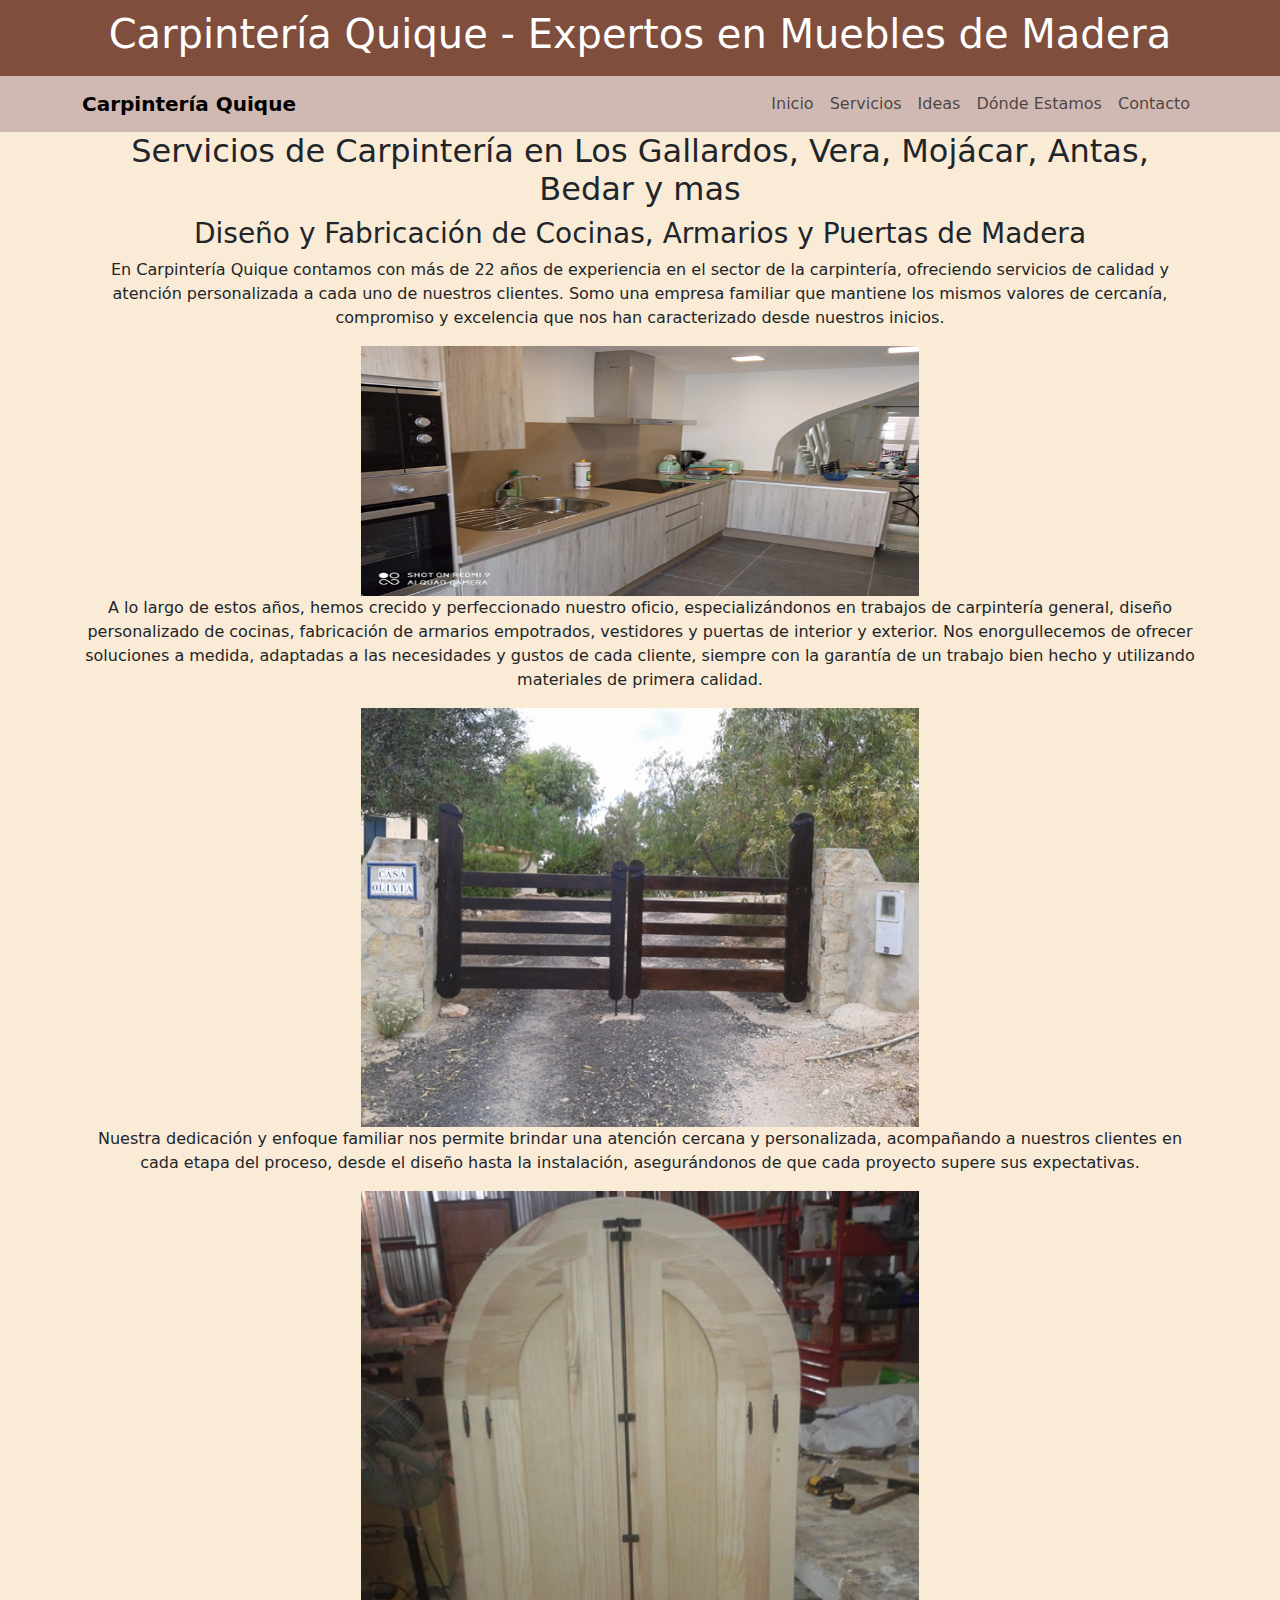
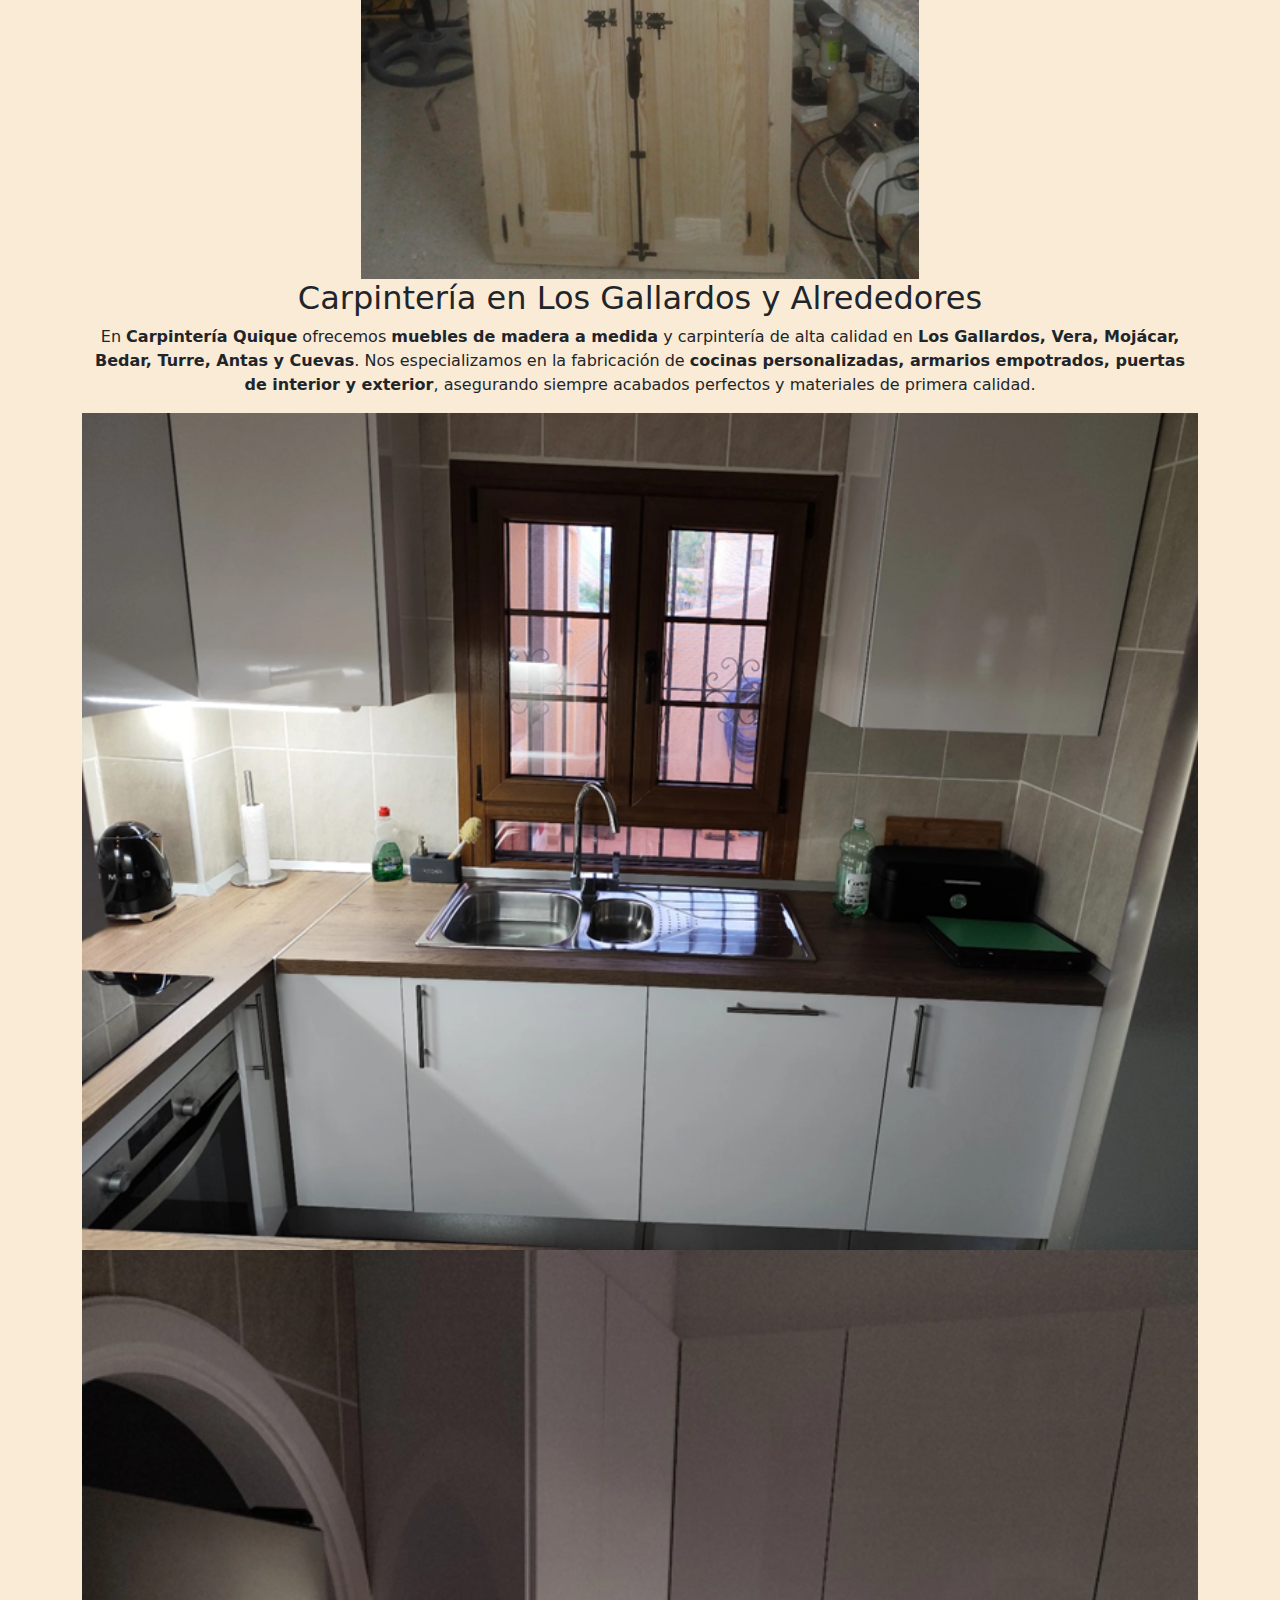
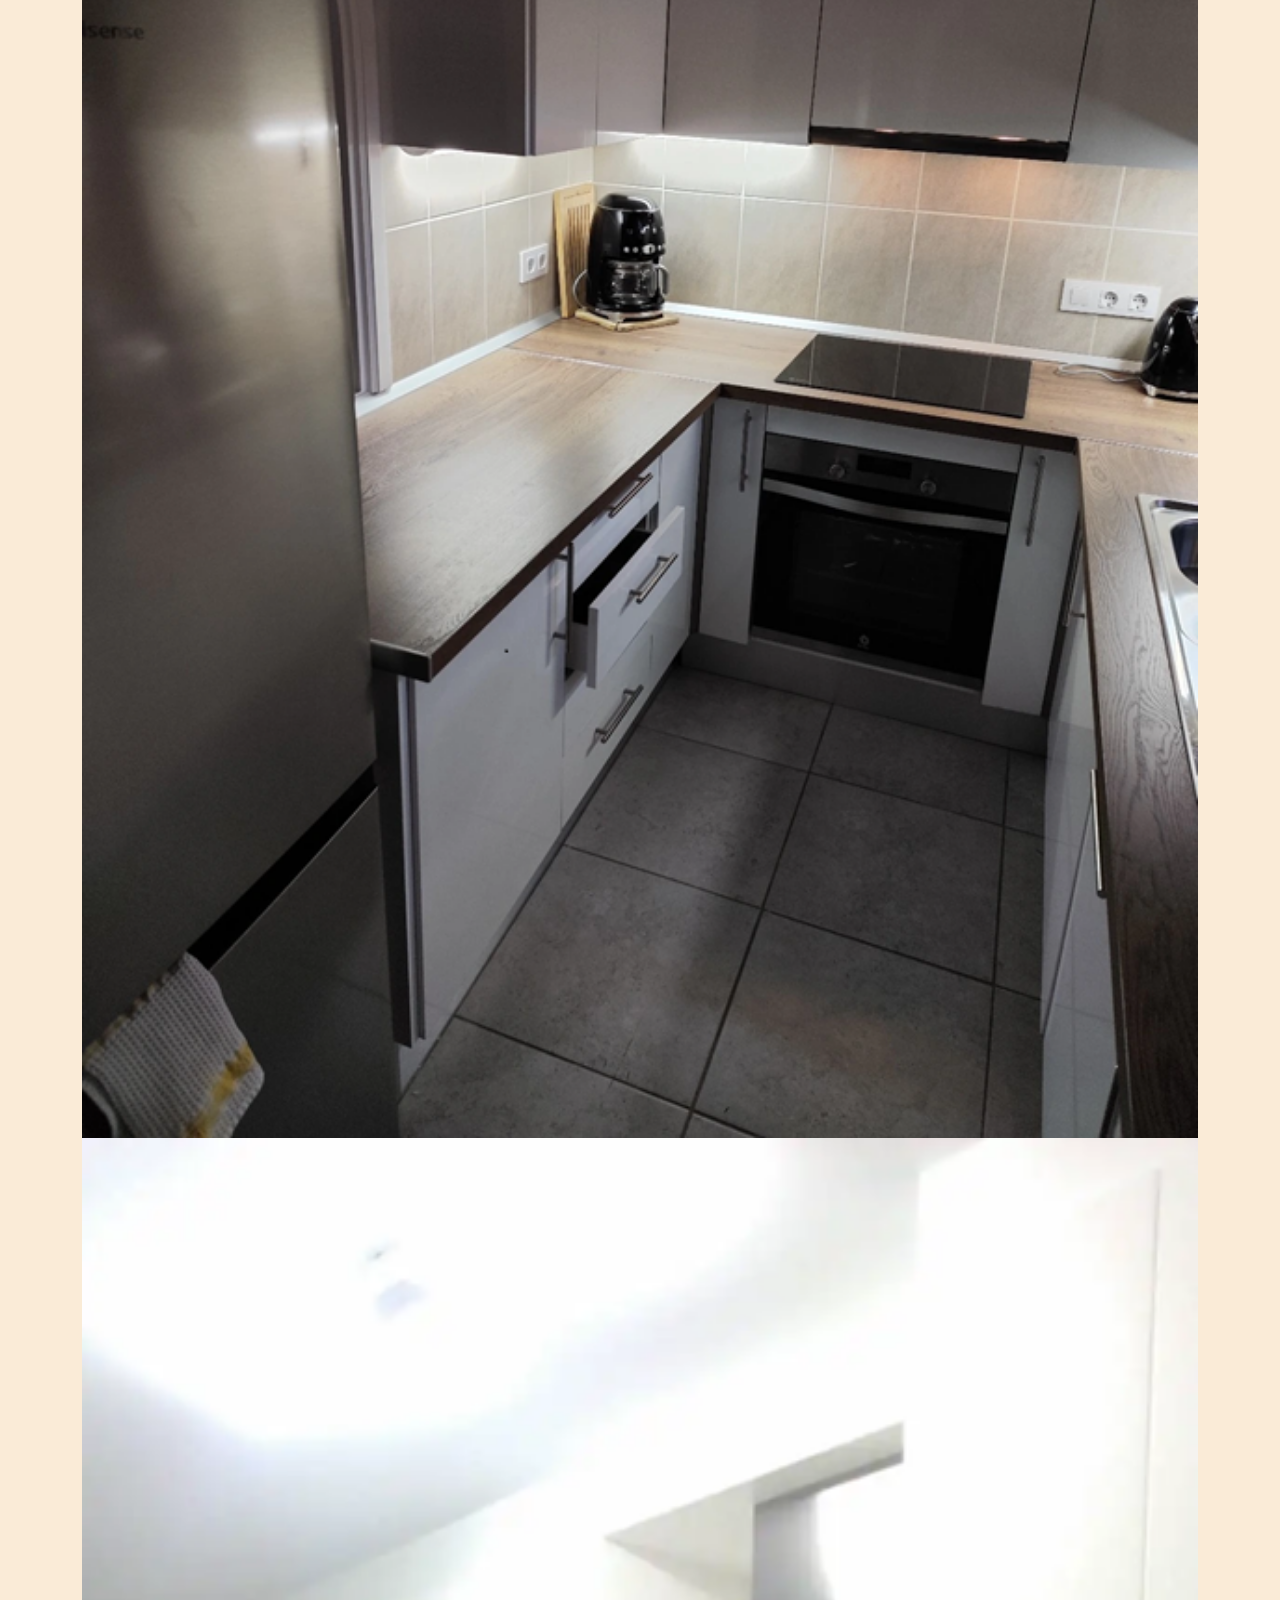
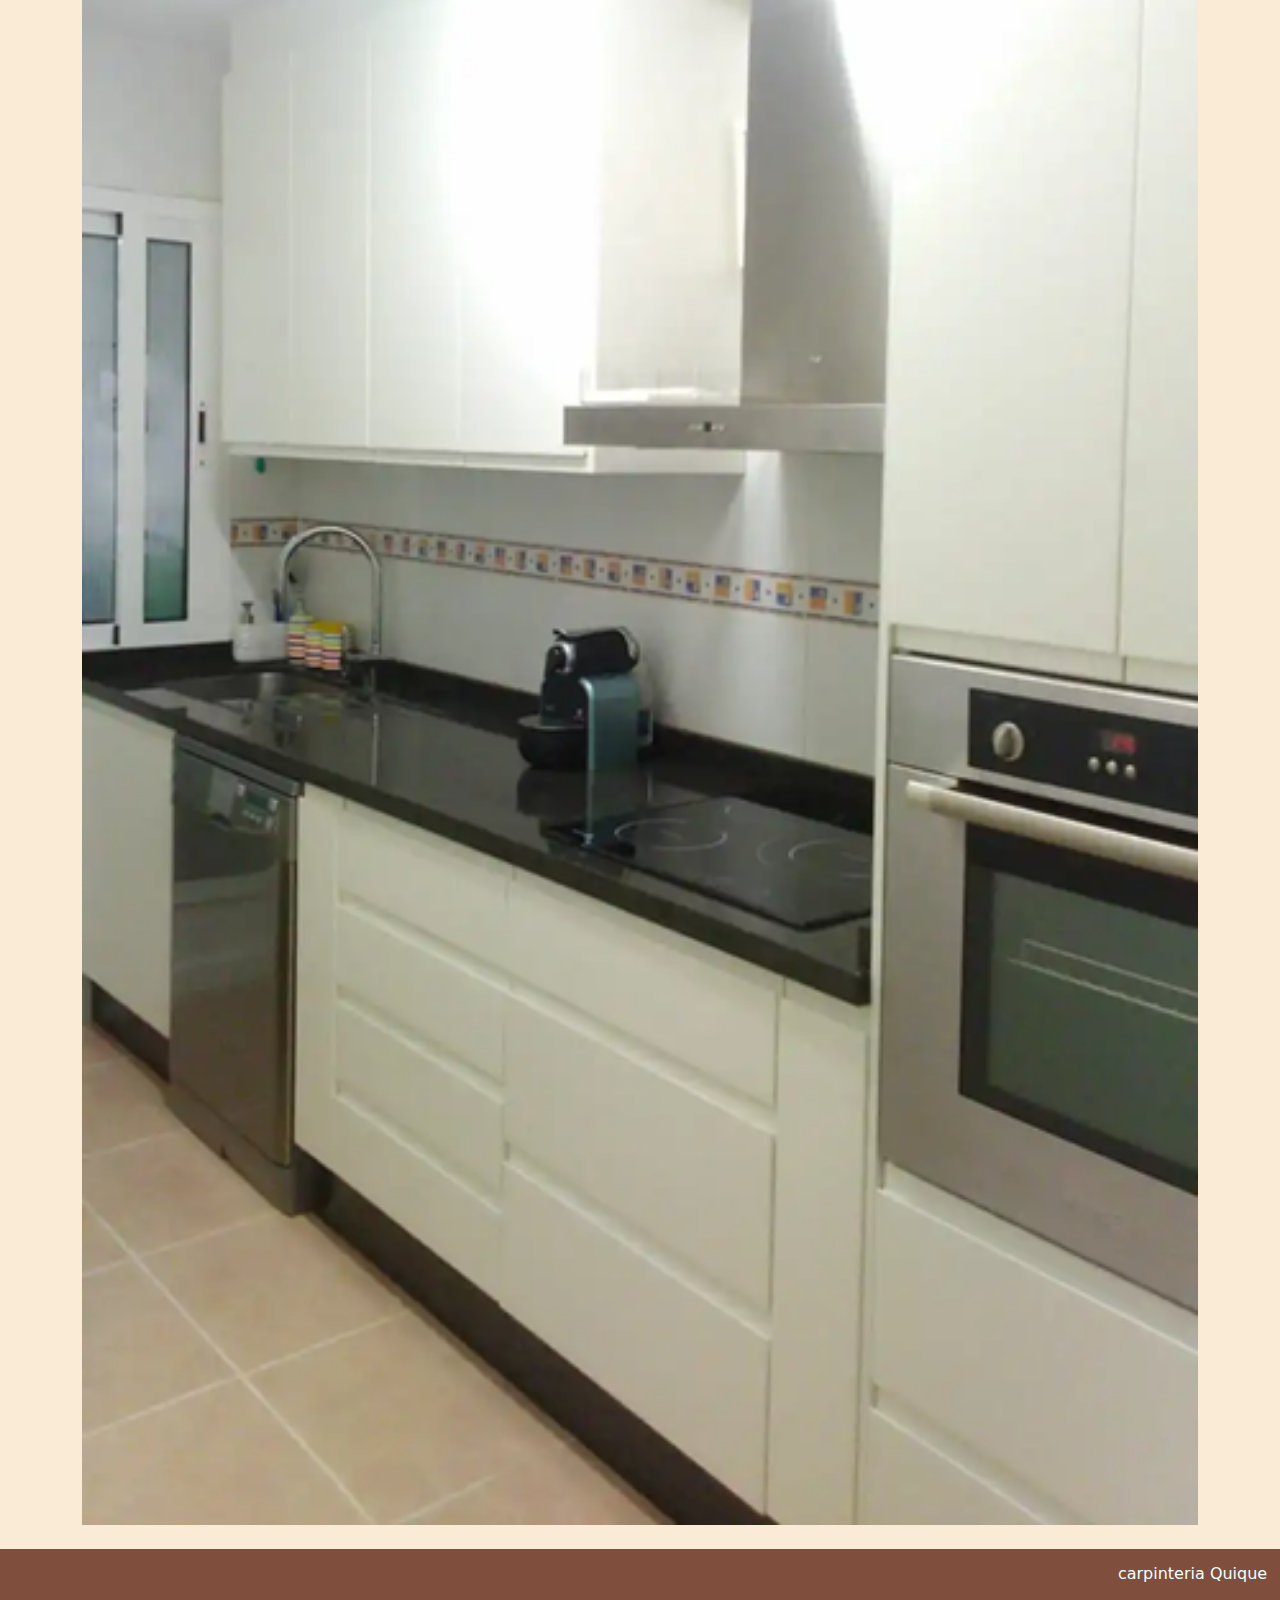
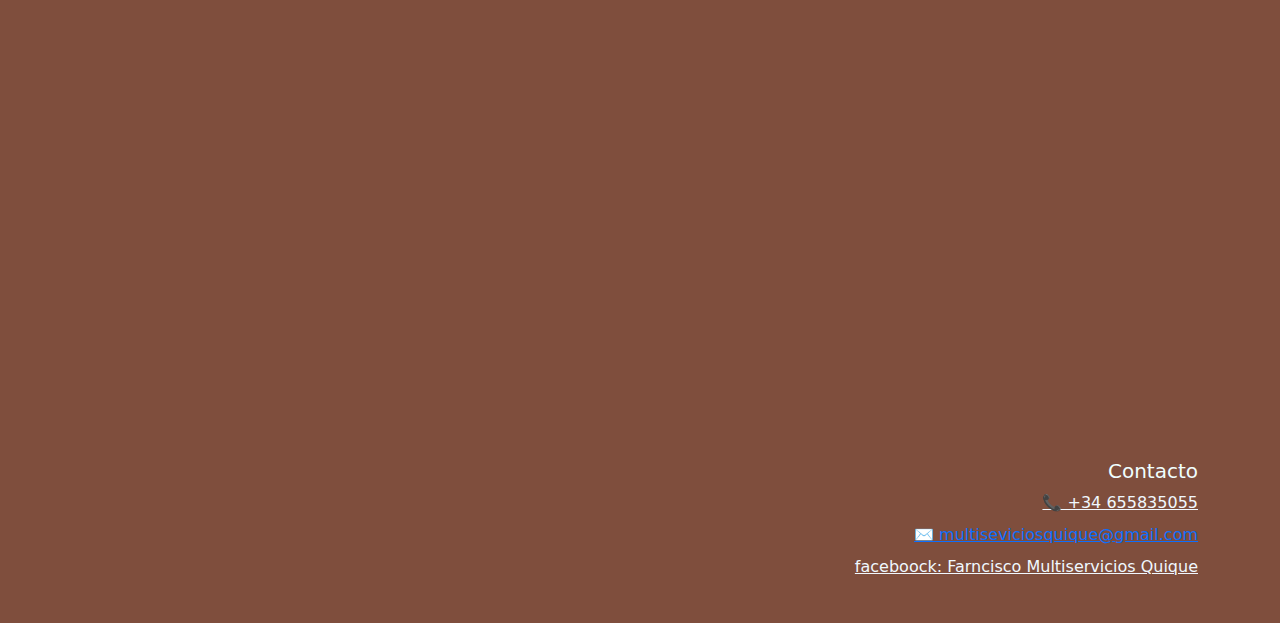
==== index.html @ 942ce50c "Update index.html" ====
<!DOCTYPE html>
<html lang="es">
<head>
    <meta charset="UTF-8">
    <meta name="google-site-verification" content="UurM0xWc4s1jxPUXM7KZF3rPHzrtkD4ZiEEPslAtEtY" />
    <meta name="description" content="Carpintería Quique - Especialistas en muebles de madera a medida">
    <meta name="keywords" content="carpintería, muebles a medida, madera, carpinteros, almeria, Los Gallardos, Mojacar, Turre, Vera, Bedar">
    <meta name="robots" content="index, follow">

    <title>carpinteria quique</title>
    <link href="https://cdn.jsdelivr.net/npm/bootstrap@5.3.3/dist/css/bootstrap.min.css" rel="stylesheet" integrity="sha384-QWTKZyjpPEjISv5WaRU9OFeRpok6YctnYmDr5pNlyT2bRjXh0JMhjY6hW+ALEwIH" crossorigin="anonymous">
    <link rel="stylesheet" href="stilos.css" type="text/css">


    <!--JSON-LD en el <head> para mejorar el SEO loca-->
    <script type="application/ld+json">
{
  "@context": "https://schema.org",
  "@type": "LocalBusiness",
  "name": "Carpintería Quique",
  "image": "https://tusitio.com/logo.jpg",
  "address": {
    "@type": "PostalAddress",
    "streetAddress": "Calle Principal 123",
    "addressLocality": "Los Gallardos",
    "addressRegion": "Almería",
    "postalCode": "04280",
    "addressCountry": "ES"
  },
  "telephone": "+34 655835055",
  "email": "multiseviciosquique@gmail.com",
  "url": "https://tusitio.com",
  "openingHours": "Mo-Fr 09:00-18:00"
}
</script>

    
</head>
<body>
<div class="titulo">

    <h1 class="col-12">Carpintería Quique - Expertos en Muebles de Madera</h1>

</div>
<nav class="navbar navbar-expand-lg marron_claro sticky-top">
    <div class="container">
        <a class="navbar-brand" href="#"><strong>Carpintería Quique</strong></a>
        <!-- Botón de navegación para pantallas pequeñas -->
        <button class="navbar-toggler" type="button" data-bs-toggle="collapse" data-bs-target="#menuNavegacion" aria-controls="menuNavegacion" aria-expanded="false" aria-label="Toggle navigation">
            <span class="navbar-toggler-icon"></span>
        </button>
        <!-- Menú colapsable -->
        <div class="collapse navbar-collapse" id="menuNavegacion">
            <ul class="navbar-nav ms-auto justify-content-end">
                <li class="nav-item">
                    <a class="nav-link" href="./index.html">Inicio</a>
                </li>
                <li class="nav-item">
                    <a class="nav-link" href="./servicios.html">Servicios</a>
                </li>
                <li class="nav-item">
                    <a class="nav-link" href="./fotos.html">Ideas</a>
                </li>
                <li class="nav-item">
                    <a class="nav-link" href="#ubicacion">Dónde Estamos</a>
                </li>
                <li class="nav-item">
                    <a class="nav-link" href="#contacto">Contacto</a>
                </li>
            </ul>
        </div>
    </div>
</nav>


<div class="container">
    <div class="row">
        <div class="sobre_nostros col-12">
            <h2>
                Servicios de Carpintería en Los Gallardos, Vera, Mojácar, Antas, Bedar y mas
            </h2>
            <h3>
                Diseño y Fabricación de Cocinas, Armarios y Puertas de Madera
            </h3>
            <p>En Carpintería Quique contamos con más de 22 años de experiencia en el sector de la carpintería, ofreciendo servicios de calidad y atención personalizada a cada uno de nuestros clientes. Somo  una empresa familiar que mantiene los mismos valores de cercanía, compromiso y excelencia que nos han caracterizado desde nuestros inicios.</p>
            
            <img height="250px" src="./fotos/1.webp" alt="Cocina de madera hecha por Carpintería Quique en Los Gallardos" class="col-12 col-md-6">
            
            <p>A lo largo de estos años, hemos crecido y perfeccionado nuestro oficio, especializándonos en trabajos de carpintería general, diseño personalizado de cocinas, fabricación de armarios empotrados, vestidores y puertas de interior y exterior. Nos enorgullecemos de ofrecer soluciones a medida, adaptadas a las necesidades y gustos de cada cliente, siempre con la garantía de un trabajo bien hecho y utilizando materiales de primera calidad.</p>
            
            <img src="./fotos/4.webp" alt="Porton de madera para una valla hecha por Carpintería Quique en Turre" class="col-12 col-md-6">
            
            <p>Nuestra dedicación y enfoque familiar nos permite brindar una atención cercana y personalizada, acompañando a nuestros clientes en cada etapa del proceso, desde el diseño hasta la instalación, asegurándonos de que cada proyecto supere sus expectativas.</p>
            
            <img width="250"  src="./fotos/3.webp" alt="Pueta de madera hecha por Carpintería Quique en Vera" class="col-12 col-md-6">
            <section>
                <h2>Carpintería en Los Gallardos y Alrededores</h2>
                <p>En <strong>Carpintería Quique</strong> ofrecemos <strong>muebles de madera a medida</strong> y carpintería de alta calidad en <strong>Los Gallardos, Vera, Mojácar, Bedar, Turre, Antas y Cuevas</strong>. Nos especializamos en la fabricación de <strong>cocinas personalizadas, armarios empotrados, puertas de interior y exterior</strong>, asegurando siempre acabados perfectos y materiales de primera calidad.</p>
            </section>
             <img width="250px" src="./fotos/7.webp" alt="Cocina de madera hecha por Carpintería Quique en Antas" class="col-12 col-md-12">
             <img width="250px" src="./fotos/9.webp" alt="Cocina de madera hecha por Carpintería Quique en Bedar" class="col-12 col-md-12">
             <img width="250px" src="./fotos/10.webp" alt="Cocina de madera hecha por Carpintería Quique en Cuevas del Almanzora" class="col-12 col-md-12">
            
            

        </div>   
    </div>
    </div> 
    <br>
    
    
<div class="pie">

    <footer>carpinteria Quique
    <iframe class="col-12" src="https://www.google.com/maps/embed?pb=!1m18!1m12!1m3!1d1629683.0683241542!2d-4.723892117430615!3d37.08190843440937!2m3!1f0!2f0!3f0!3m2!1i1024!2i768!4f13.1!3m3!1m2!1s0xd7ad10ef3182f55%3A0xcff39e692a63ae13!2sCARPINTERIA%20DE%20MADERA%20QUIQUE!5e0!3m2!1ses!2ses!4v1738602926139!5m2!1ses!2ses" width="600" height="450" style="border:0;" allowfullscreen="" loading="lazy" referrerpolicy="no-referrer-when-downgrade" id="ubicacion" ></iframe>

    <footer class="container py-3">
        <div class="row">
            <div class="col-12">
                <h5>Contacto</h5>
                <ul class="list-unstyled">
                    <li>
                        <a href="https://wa.me/34612345678" class="blanco">
                            📞 +34 655835055
                        </a>
                    </li>
                    <li class="mt-2">
                        <a href="multiseviciosquique@gmail.com class="blanco" id="Contacto">
                            ✉️ multiseviciosquique@gmail.com
                        </a>
                    </li>
                    <li class="mt-2">
                        <a href="https://www.facebook.com/share/18QzBYqPSY/" class="blanco" id="Contacto">
                            faceboock: Farncisco Multiservicios Quique
                        </a>
                    </li>
                </ul>
            </div>
        </div>
    </footer>
</footer>
   

</div>
    


    <script src="https://cdnjs.cloudflare.com/ajax/libs/bootstrap/5.3.2/js/bootstrap.bundle.min.js"></script>
</body>
</html>
---- stilos.css ----
.titulo{
    text-align: center;
    color: white;
    background-color: #7f4e3d;
    padding: 10px;
}

.menu{
    list-style: none;
    overflow: hidden;
    background-color: rgb(43, 42, 42);

}
.men-link {
    padding: 0.5rem 1rem ;
    color: #7f4e3d ;
}


.sobre_nostros{
    text-align: center;
    align-items: center;
}

.marron_claro{
    background-color: #cfb9b2;
}
body{
    background-color: #faebd7;
}
.pie{

    width: 100%;
    left: 0;
    bottom: 3;
    background-color: #7f4e3d;
    height: 5%;
    text-align: right;
    color:azure;
    padding: 1%;
}
.ubicacion{
    padding: 2px;
}
.blanco{
    color: aliceblue;
}
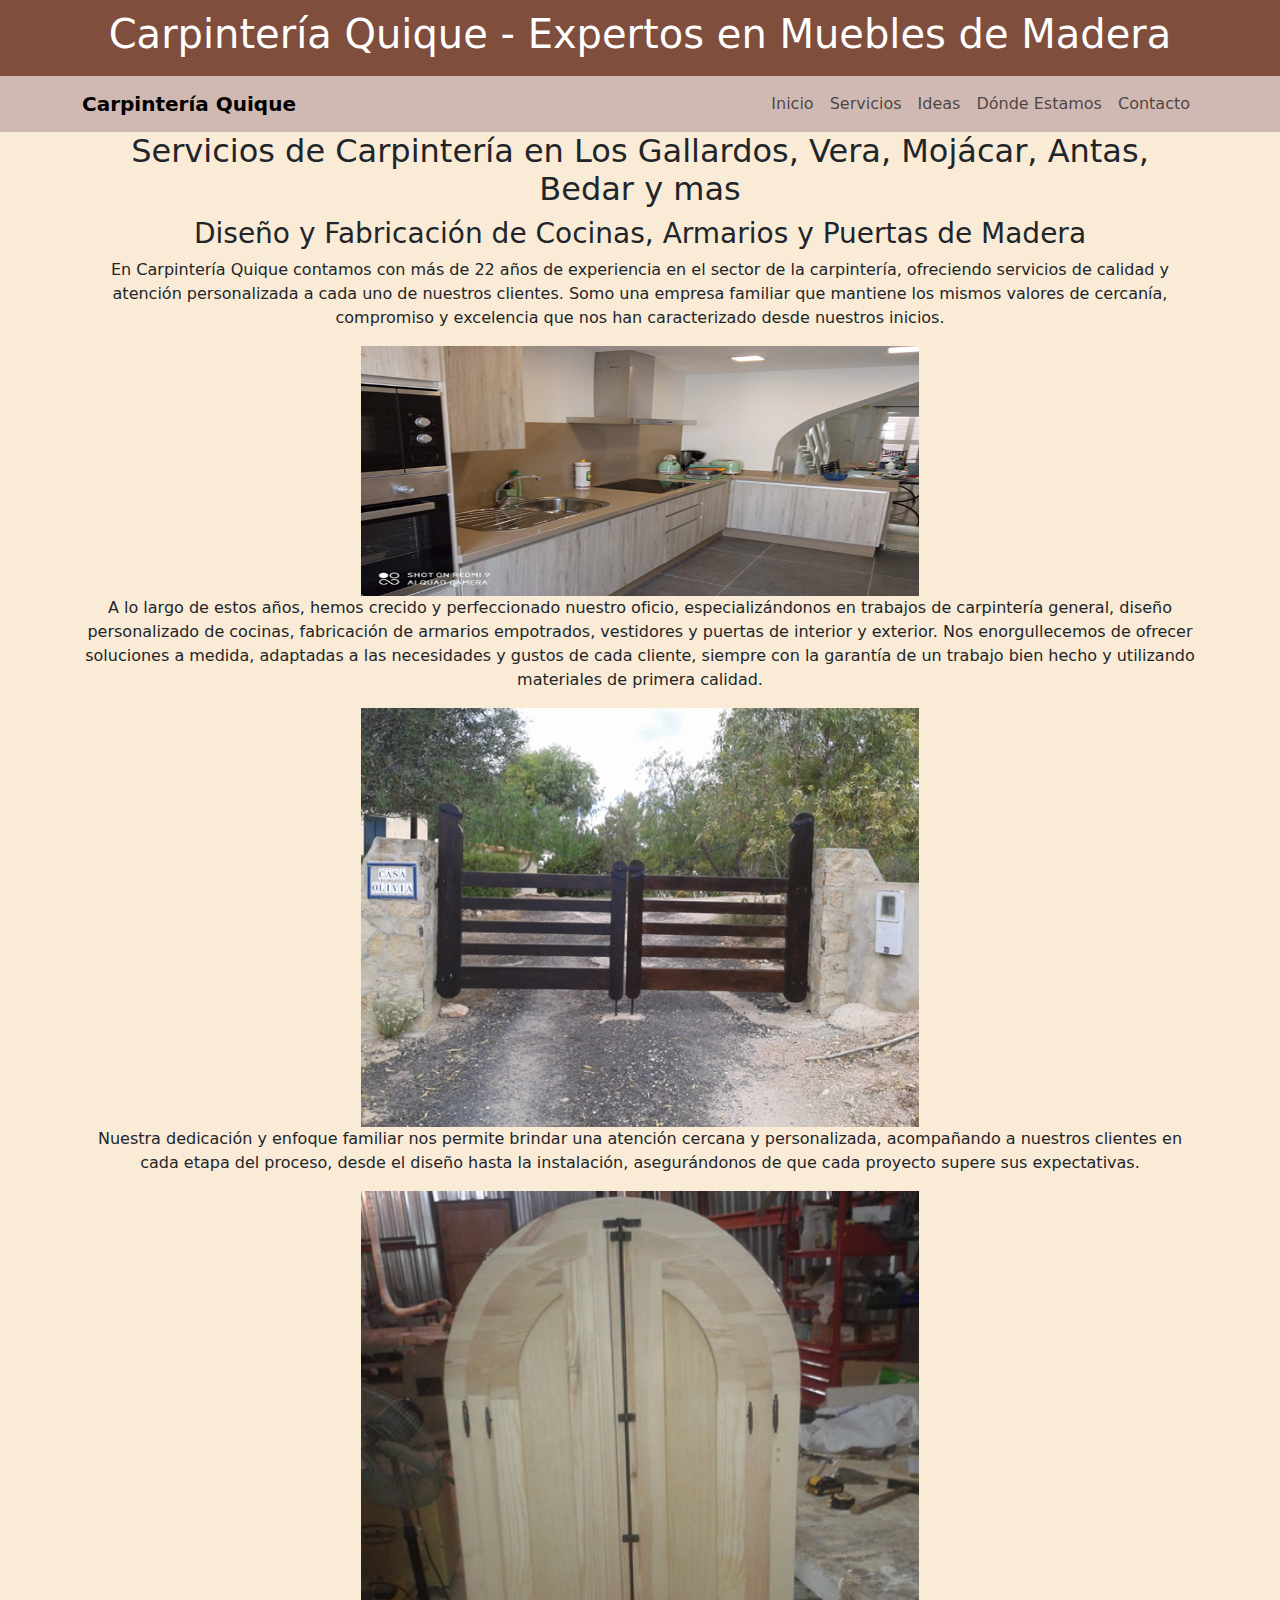
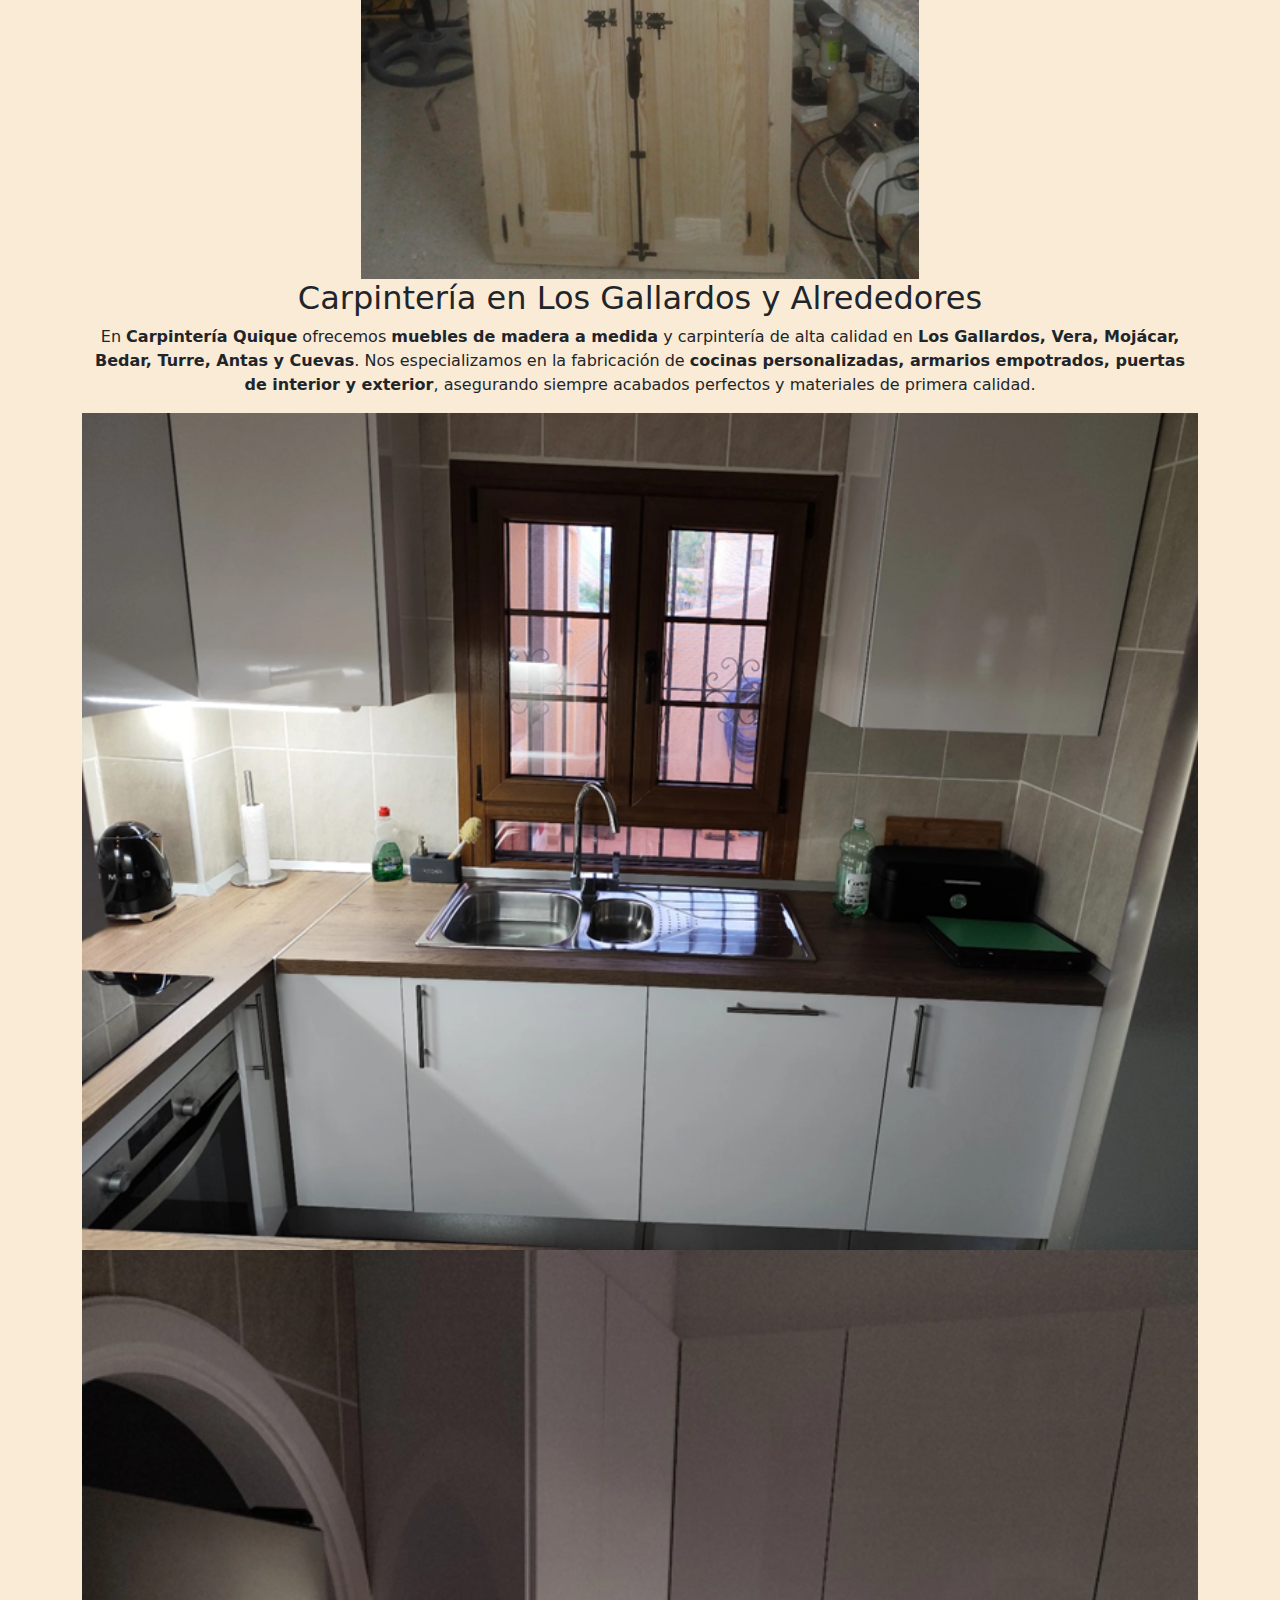
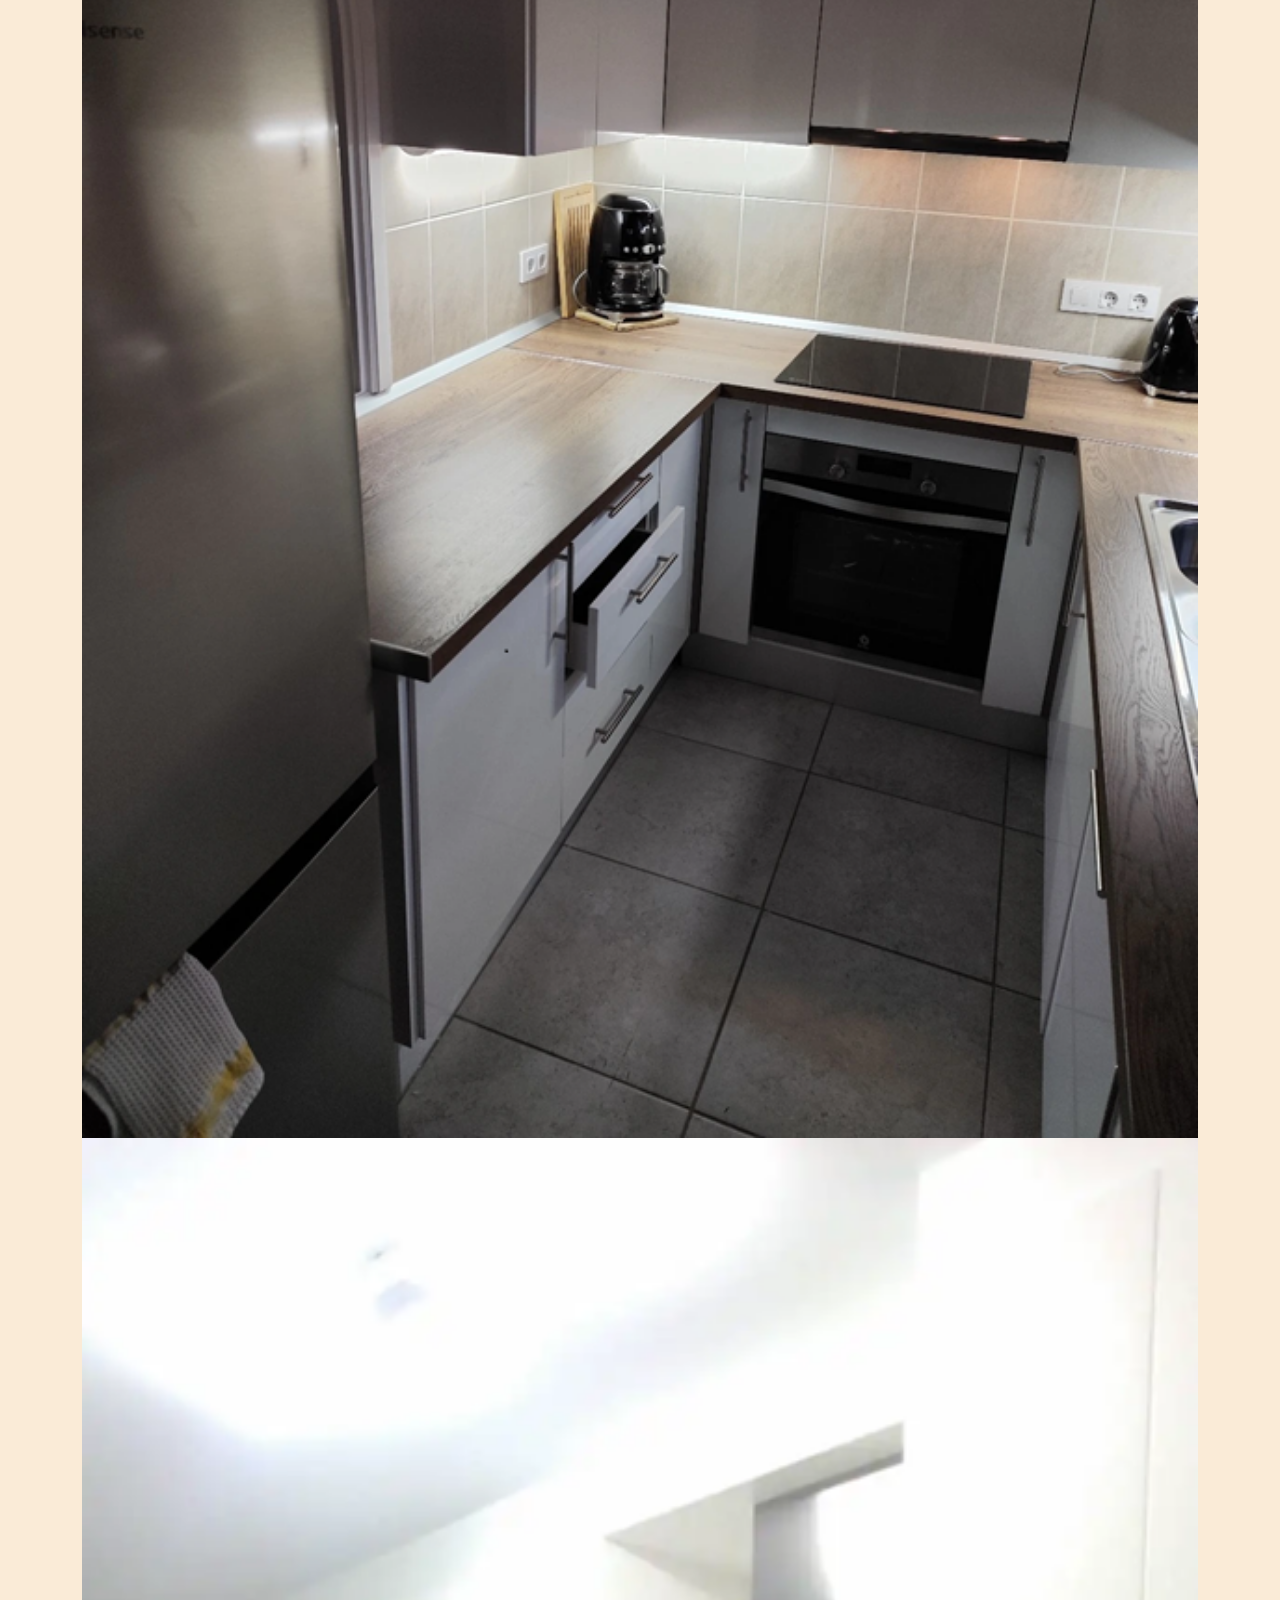
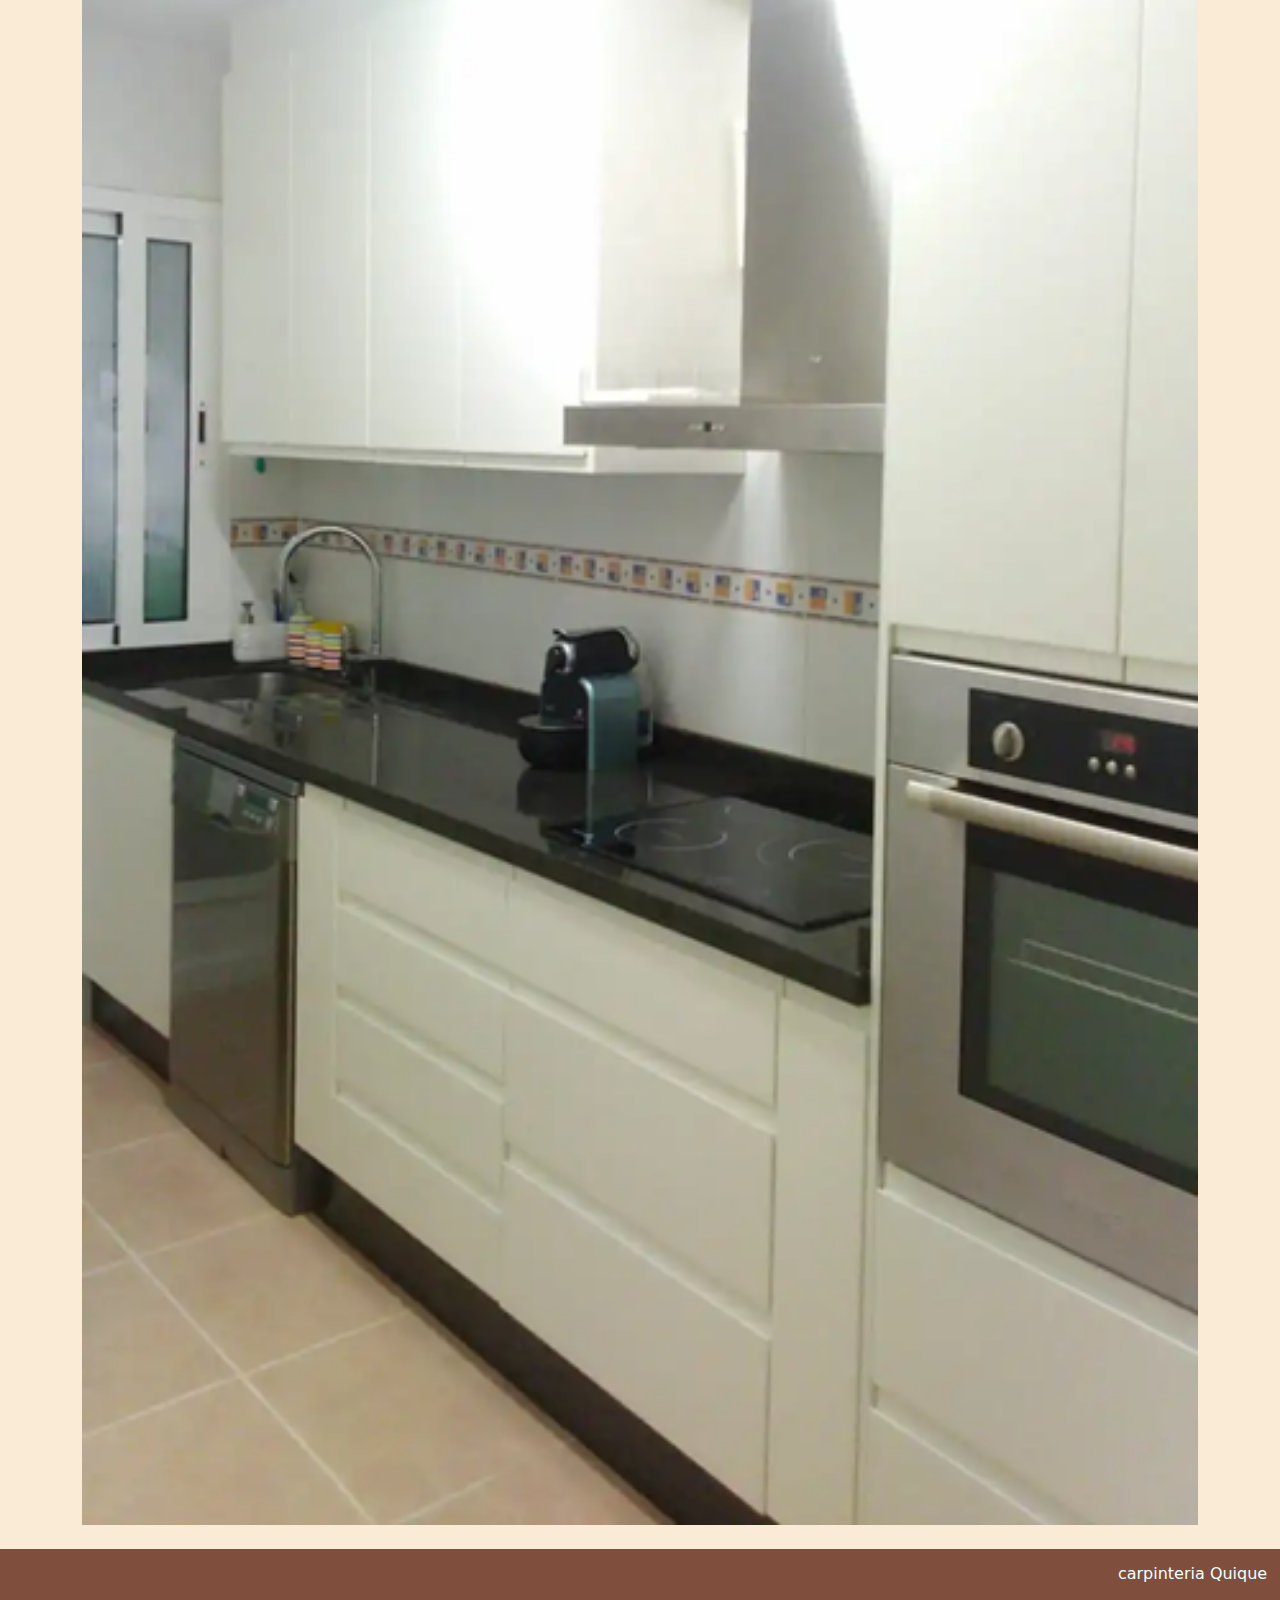
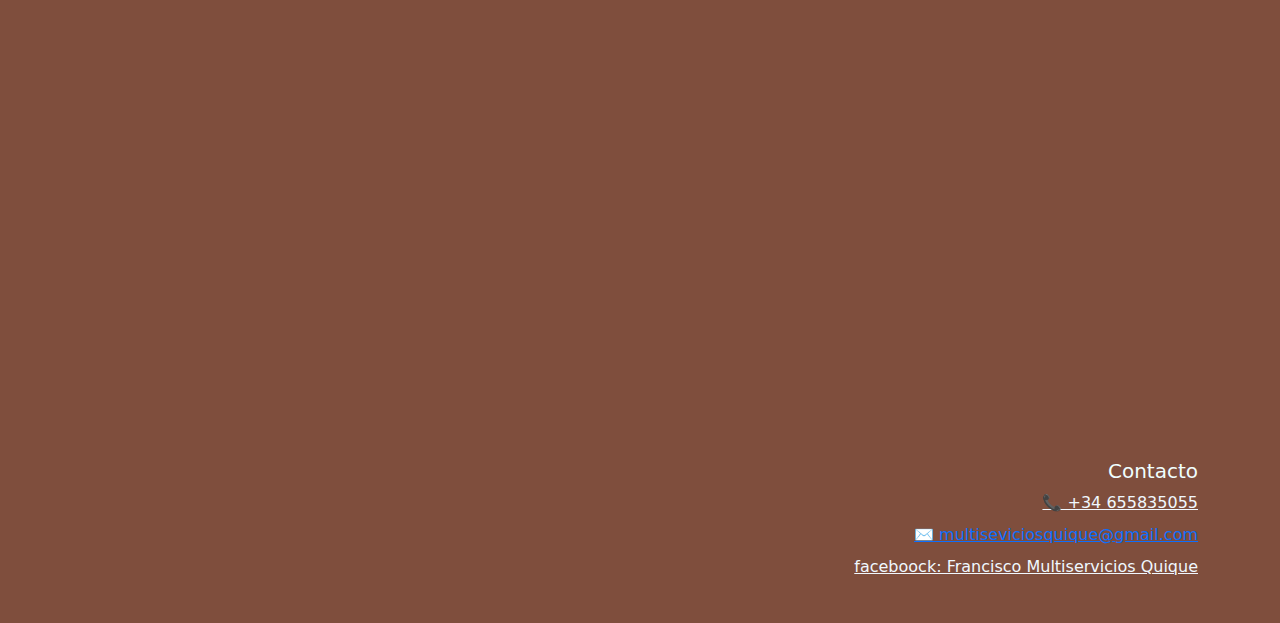
==== commit f209f5a8: "Update index.html" ====
--- a/index.html
+++ b/index.html
@@ -120,7 +120,7 @@
                 <h5>Contacto</h5>
                 <ul class="list-unstyled">
                     <li>
-                        <a href="https://wa.me/34612345678" class="blanco">
+                        <a href="https://wa.me/34655835055" class="blanco">
                             📞 +34 655835055
                         </a>
                     </li>
@@ -131,7 +131,7 @@
                     </li>
                     <li class="mt-2">
                         <a href="https://www.facebook.com/share/18QzBYqPSY/" class="blanco" id="Contacto">
-                            faceboock: Farncisco Multiservicios Quique
+                            faceboock: Francisco Multiservicios Quique
                         </a>
                     </li>
                 </ul>
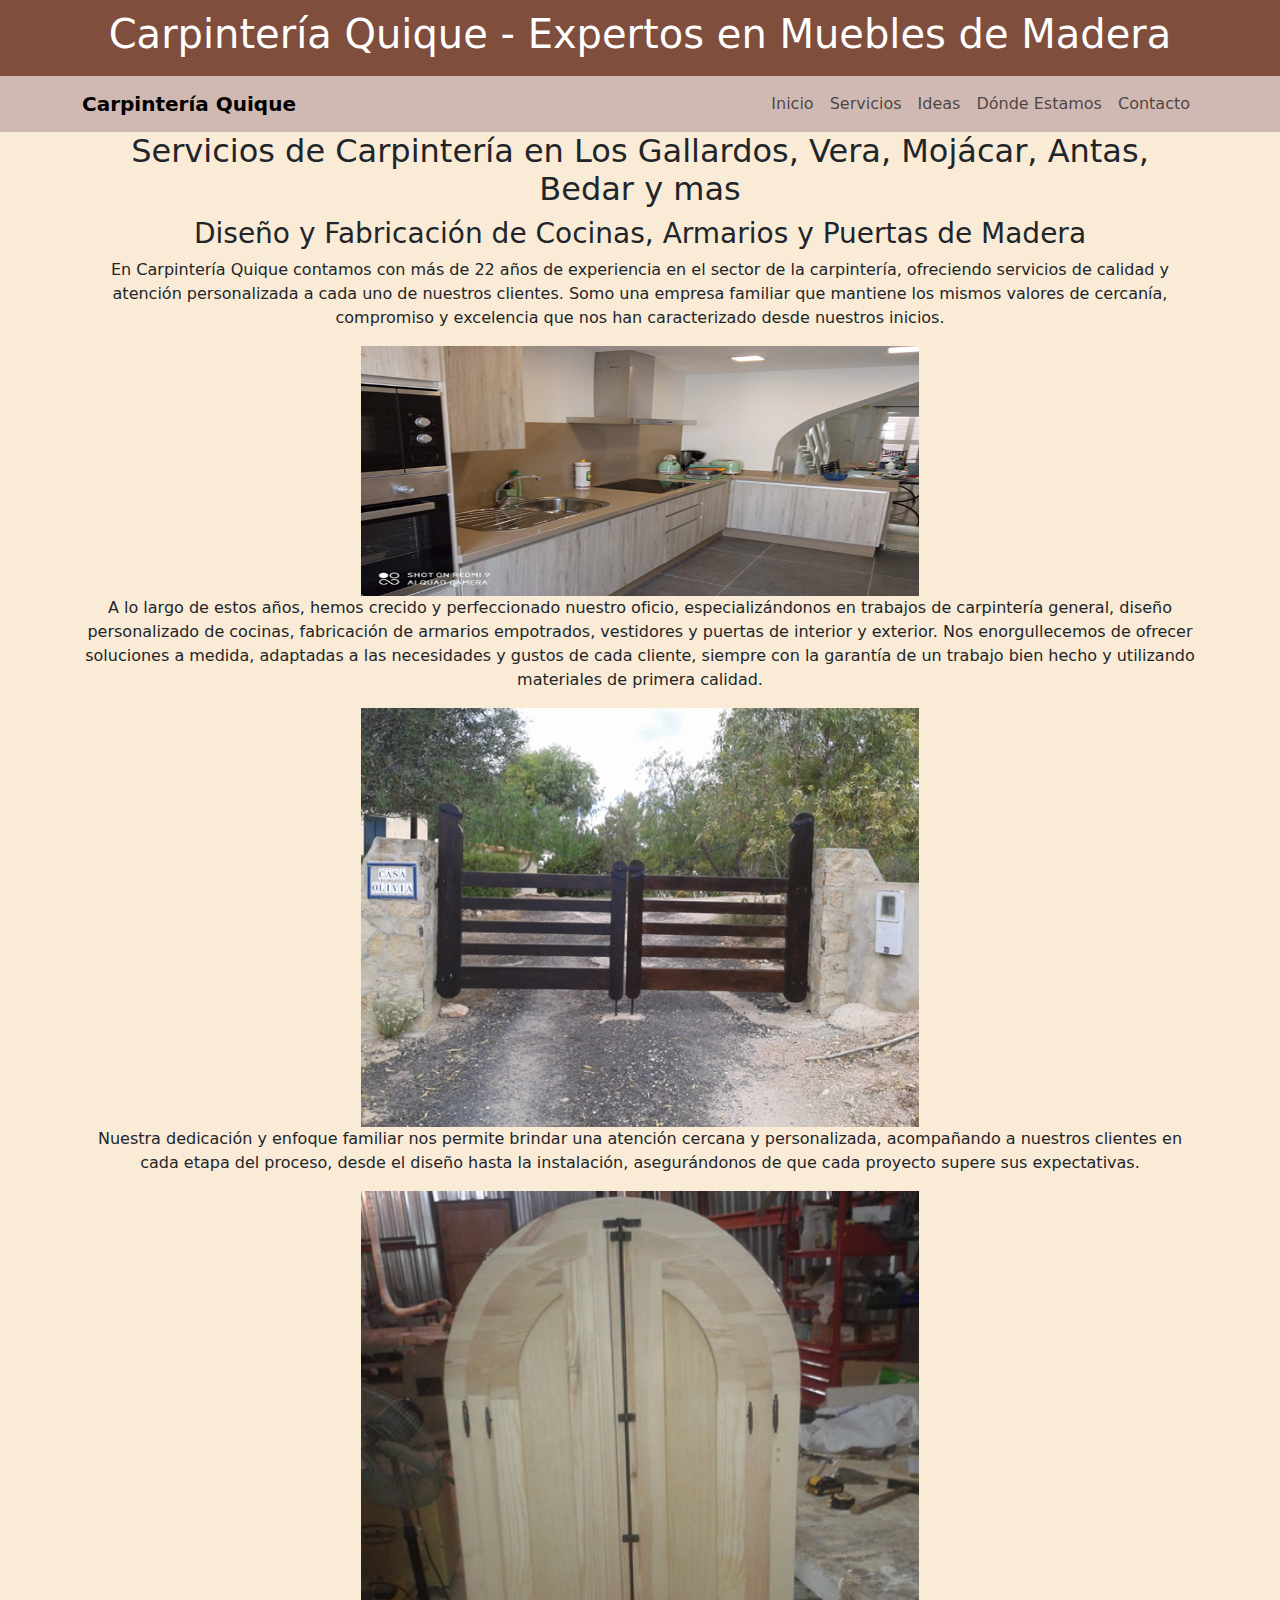
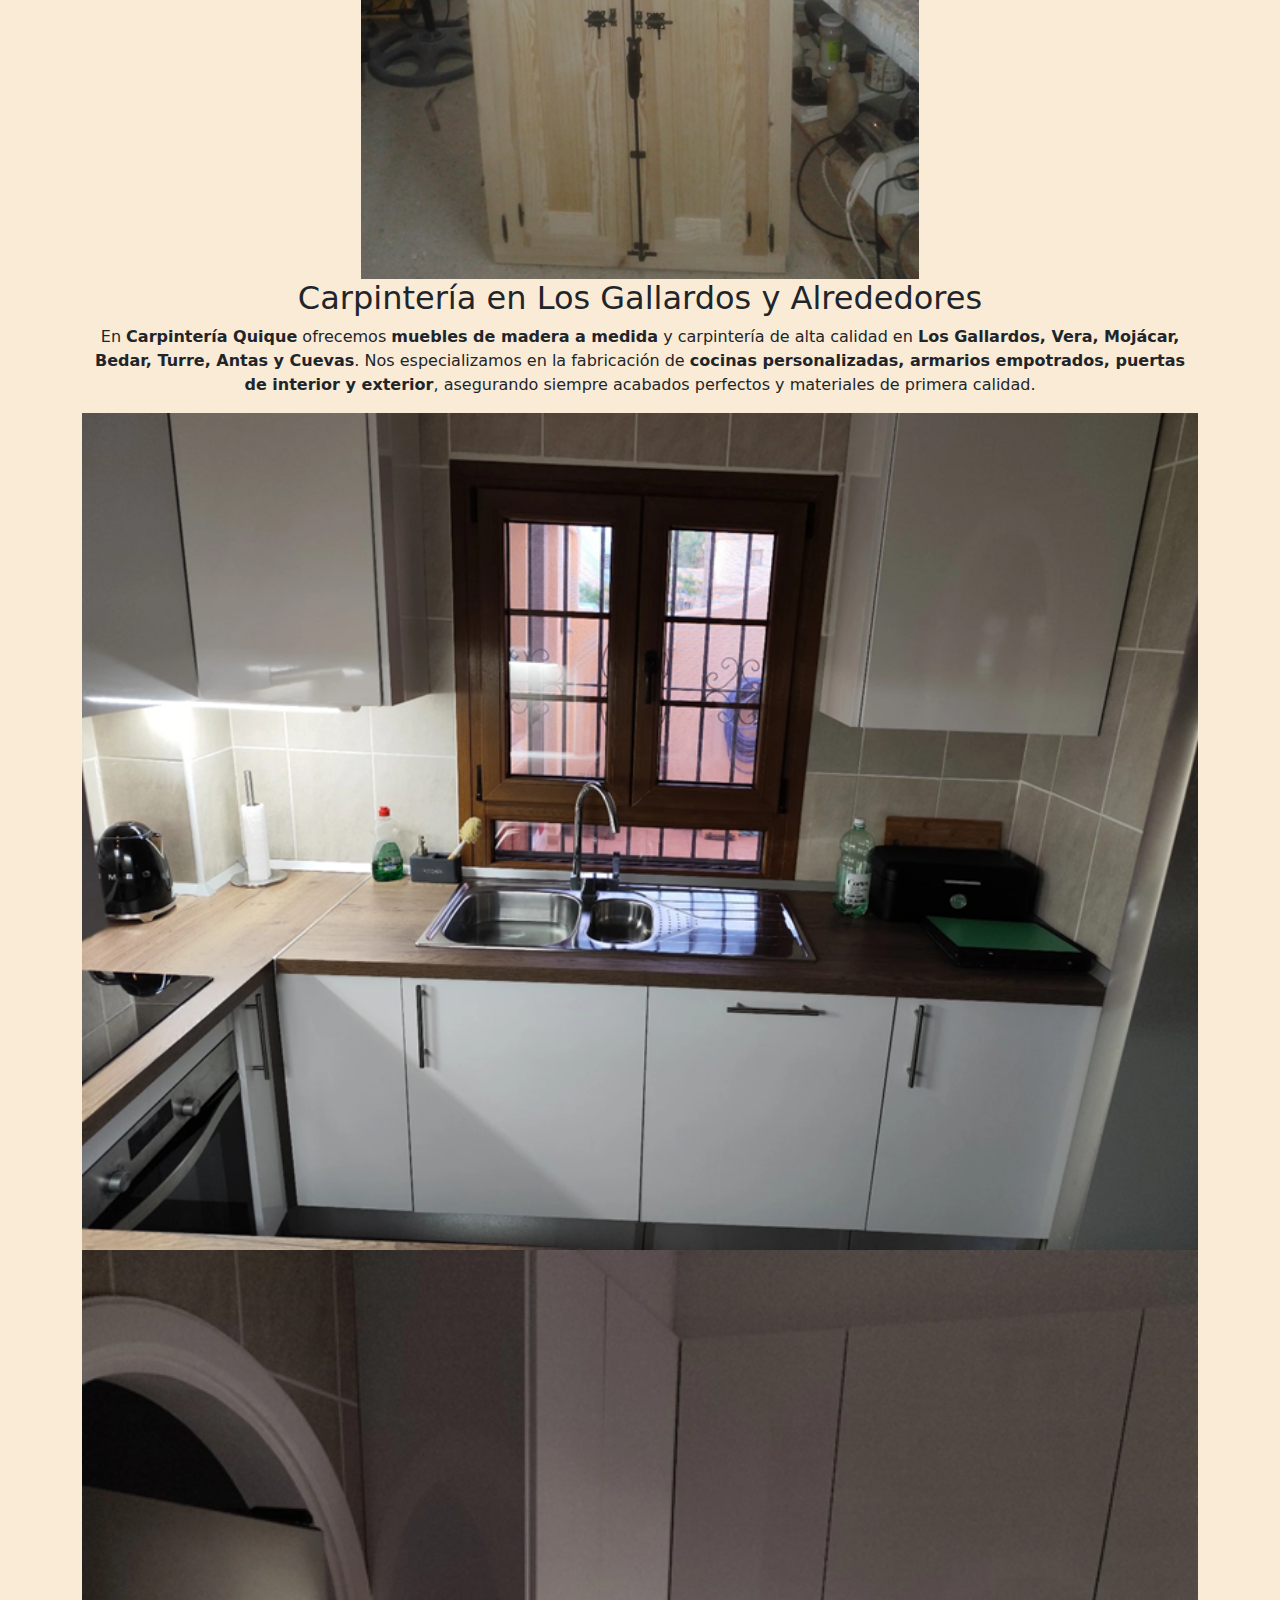
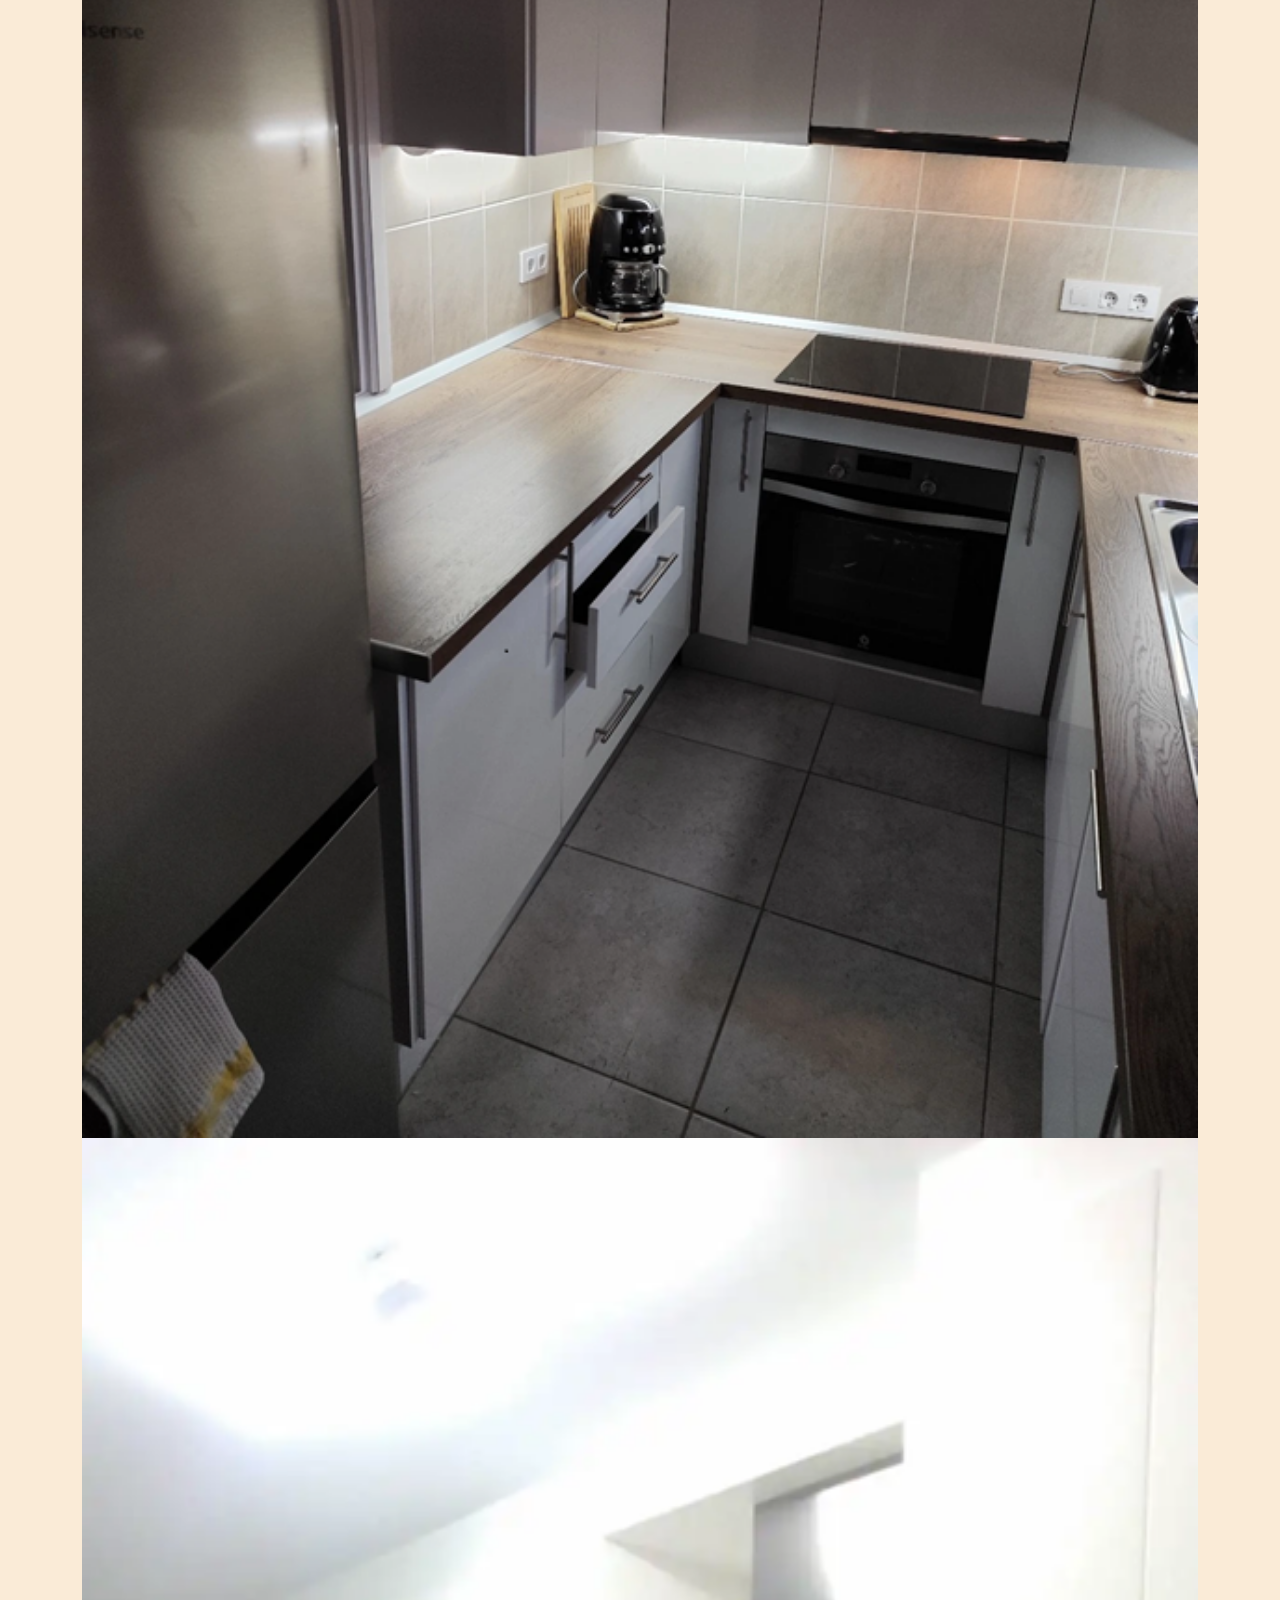
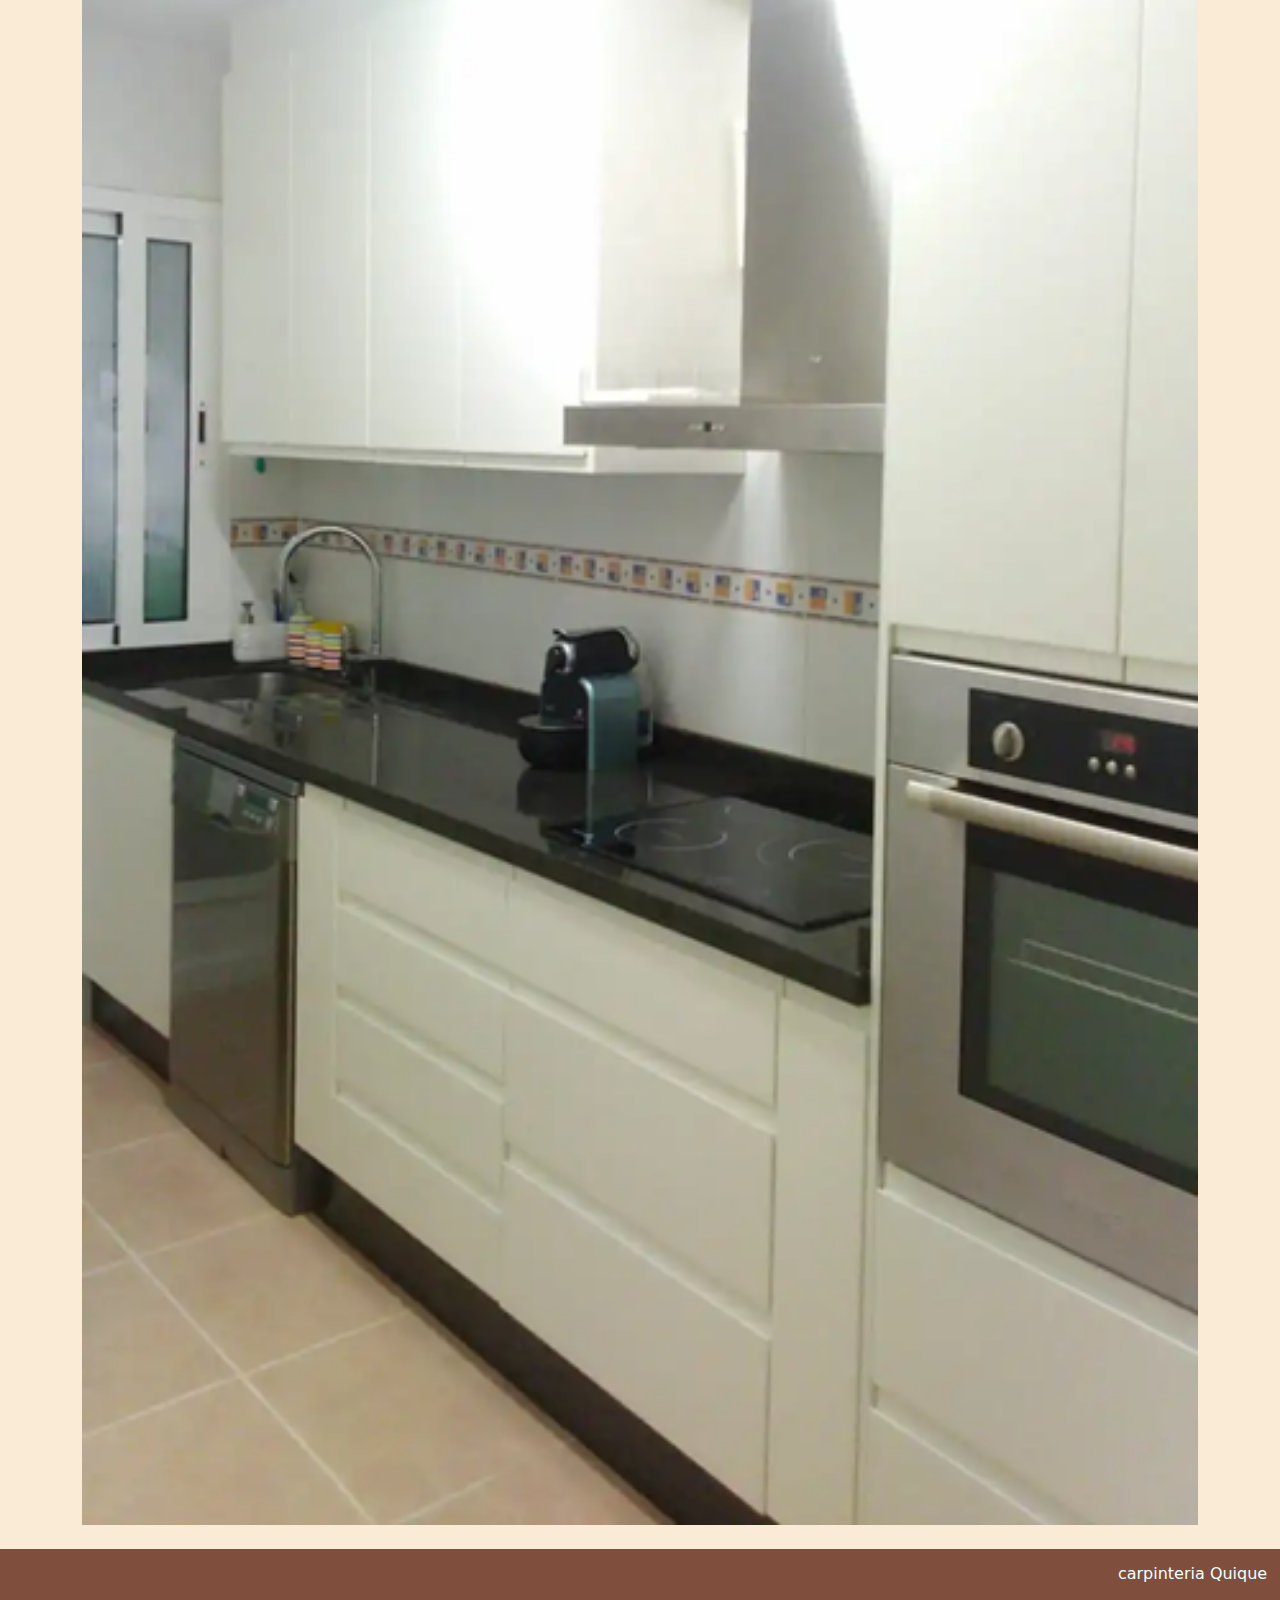
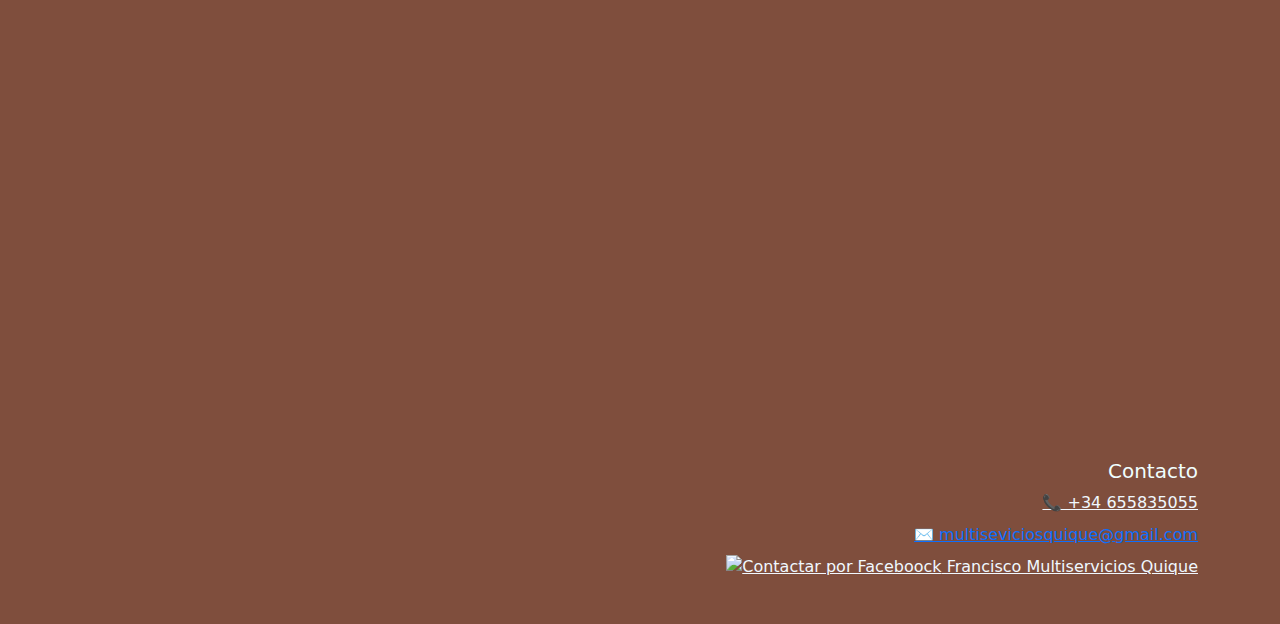
==== commit 838291bb: "Update index.html" ====
--- a/index.html
+++ b/index.html
@@ -131,7 +131,8 @@
                     </li>
                     <li class="mt-2">
                         <a href="https://www.facebook.com/share/18QzBYqPSY/" class="blanco" id="Contacto">
-                            faceboock: Francisco Multiservicios Quique
+                            
+                            <img src="https://imgs.search.brave.com/H8IzRQoUsxLI5u6hsZKWjmdUoKMNzedAT9cjVS7Gx5g/rs:fit:500:0:0:0/g:ce/aHR0cHM6Ly90My5m/dGNkbi5uZXQvanBn/LzA5LzQ1LzA2LzIw/LzM2MF9GXzk0NTA2/MjA5Ml81ZmdCMkdS/SWRoTXM1NWxKSnVo/M0RqdG9mU1Nmemtk/US5qcGc" alt="Contactar por Faceboock" /> Francisco Multiservicios Quique
                         </a>
                     </li>
                 </ul>
